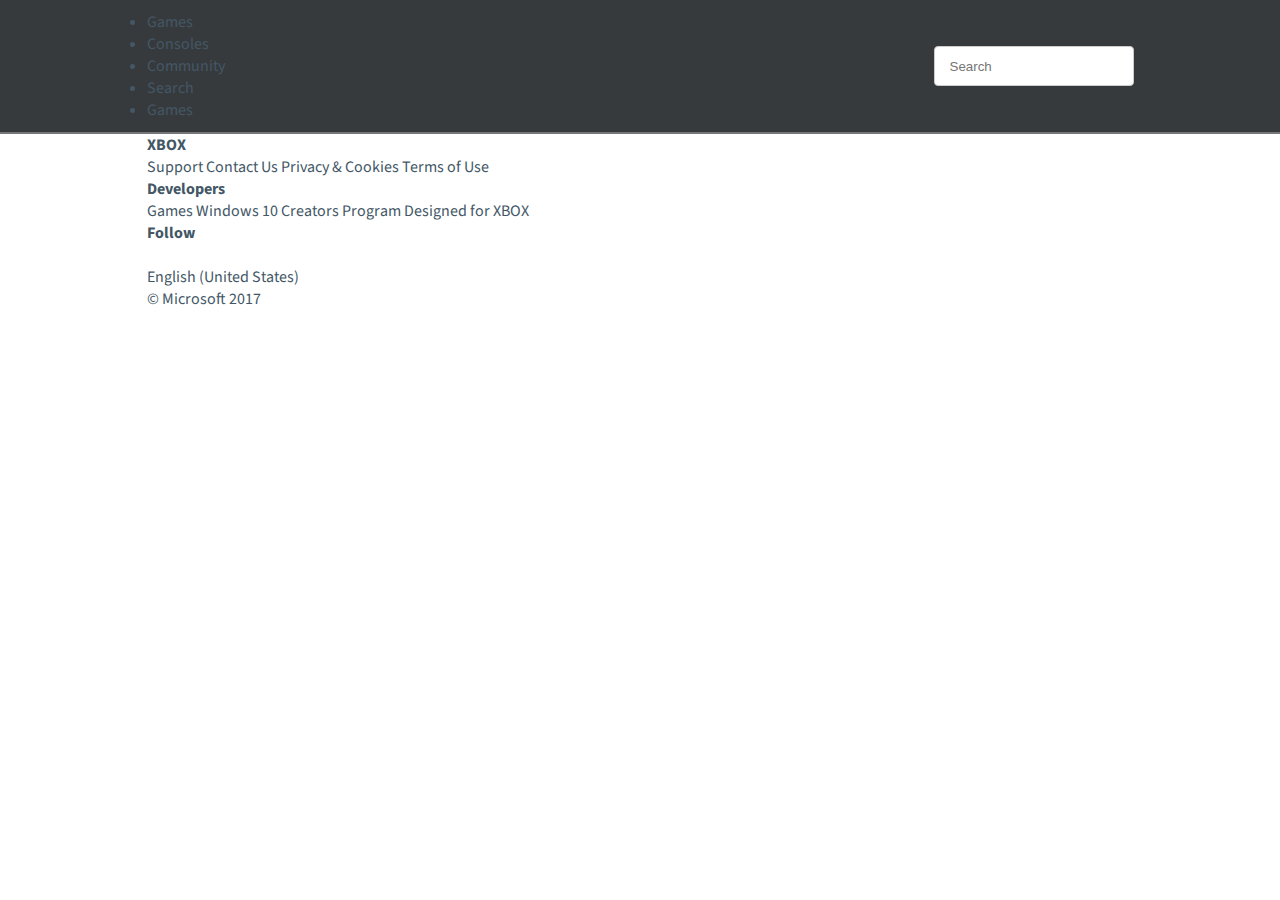
==== duty.html @ 9a5eff0d "dutystep" ====
<!DOCTYPE html>
<html lang="en">

<head>
	<meta charset="UTF-8">
	<meta name="viewport" content="width=device-width, initial-scale=1.0">
	<link rel="shortcut icon" href="images/favicon.png" type="image/x-icon" />
	<link rel="preconnect" href="https://fonts.googleapis.com" />
	<link rel="preconnect" href="https://fonts.gstatic.com" crossorigin />
	<link href="https://fonts.googleapis.com/css2?family=Source+Sans+3:wght@400;700&display=swap" rel="stylesheet" />
	<link rel="stylesheet" href="css/style.css" />
	<title>Call Of Duty</title>
</head>

<body>
	<header class="header">
		<div class="container">
			<div class="header-content">
				<a href="index.html" class="header-logo">
					<img src="images/header-logo.svg" alt="" />
				</a>
				<nav class="header-menu">
					<ul class="header-menu-body">
						<li class="header-menu-item">
							<a class="header-menu-link" href="index.html">Games</a>
						</li>
						<li class="header-menu-item">
							<a class="header-menu-link" href="duty.html">Consoles</a>
						</li>
						<li class="header-menu-item">
							<a class="header-menu-link" href="#">Community</a>
						</li>
						<li class="header-menu-item">
							<a class="header-menu-link" href="#">Search</a>
						</li>
						<li class="header-menu-item">
							<a class="header-menu-link" href="#">Games</a>
						</li>
					</ul>
				</nav>
				<form class="header-form">
					<input class="header-search" type="text" placeholder="Search" />
				</form>
				<button class="menu-icon" type="button"></button>
			</div>
		</div>
	</header>

	<main class="main"></main>

	<footer class="footer">
		<div class="container">
			<div class="footer-content">
				<div class="footer-block">
					<h4 class="footer-title">XBOX</h4>
					<a href="" class="footer-link">Support</a>
					<a href="" class="footer-link">Contact Us</a>
					<a href="" class="footer-link">Privacy & Cookies</a>
					<a href="" class="footer-link">Terms of Use</a>
				</div>

				<div class="footer-block">
					<h4 class="footer-title">Developers</h4>
					<a href="" class="footer-link">Games</a>
					<a href="" class="footer-link">Windows 10</a>
					<a href="" class="footer-link">Creators Program</a>
					<a href="" class="footer-link">Designed for XBOX</a>
				</div>

				<div class="footer-block">
					<h4 class="footer-title">Follow</h4>
					<a href="" class="footer-social"><img src="images/facebook.png" alt="" /></a>
					<a href="" class="footer-social"><img src="images/twitter.png" alt="" /></a>
					<a href="" class="footer-social"><img src="images/instagram.png" alt="" /></a>
				</div>
			</div>

			<div class="footer-bottom">
				<p class="footer-text">English (United States)</p>
				<p class="footer-text">© Microsoft 2017</p>
			</div>
		</div>
	</footer>

	<script src="js/script.js"></script>

</body>

</html>
---- css/style.css ----
* {
	margin: 0;
	padding: 0;
	box-sizing: border-box;
}

body,
a {
	font-family: "Source Sans 3", sans-serif;
	color: #435766;
	font-size: 16px;
	font-weight: 400;
}

a {
	text-decoration: none;
}

.button {
	display: flex;
	align-items: center;
	justify-content: center;
	border-radius: 4px;
	background: #8dd83d;
	color: #fff;
	transition: all 0.5s ease 0s;
}

.button:hover {
	background: #477913;
	box-shadow: 0 0 10px 0 #477913;
}

.container {
	max-width: 1080px;
	margin: 0 auto;
	padding: 0 15px;
}

.header {
	background: #373a3c;
	border-bottom: 2px solid #777;
	padding: 11px 0;
}

.header-content {
	display: flex;
	align-items: center;
}

.header-logo-img {
	height: 29px;
}

.header-menu {
	flex: 1 1 auto;
}

.header-manu-body {
	display: flex;
	align-items: center;
	justify-content: flex-end;
	list-style: none;
}

.header-manu-item {
	margin: 0 0 0 35px;
}

.header-manu-link {
	transition: all 0.5s ease 0s;
}

.header-manu-link:hover {
	color: #ffffff;
	text-shadow: 0 0 5px #ffffff;
}

.header-form {
}

.header-search {
	border-radius: 4px;
	border: 1px solid #ccc;
	background: #fff;
	display: block;
	width: 200px;
	padding: 10px 15px;
	margin: 0 0 0 25px;
	outline: none;
	height: 40px;
}

.menu-icon {
	display: none;
	height: 40px;
	width: 40px;
	flex: 0 0 40px;
	background: url(../images/icon-menu.svg) no-repeat center / cover;
	border: none;
	cursor: pointer;
	margin: 0 0 0 35px;
}

.home {
	min-height: calc(100vh - 59px);
	background: url(../images/battlefront-II.jpg) no-repeat center / cover;
	display: flex;
	flex-direction: column;
	align-items: center;
	justify-content: center;
}

.home-title {
	color: #fff;
	font-size: 75px;
	font-weight: 400;
}

.home-subtitle {
	color: #fff;
	font-size: 24px;
	font-weight: 400;
	margin: 0 0 100px 0;
}

.home-button {
	padding: 10px 25px;
	min-width: 136px;
}

.best {
	background: linear-gradient(180deg, #686c6f 0%, #373a3c 100%);
	padding: 65px 0 165px 0;
}

.best-logo {
	height: 64px;
	display: block;
	margin: 0 auto 16px auto;
}

.best-title {
	color: #fff;
	font-size: 36px;
	font-style: normal;
	font-weight: 400;
	line-height: normal;
	text-align: center;
	margin: 0 0 40px 0;
}

.best-title-big {
	font-size: 48px;
	display: block;
}

.cards-row {
	display: flex;
	justify-content: center;
	flex-wrap: wrap;
	gap: 25px;
}

.best-card {
}

.card {
	border-radius: 4px;
	border: 1px solid #8dd83d;
	background: #fff;
	overflow: hidden;
	flex: 0 0 320px;
	width: 320px;
	transition: all 0.5s ease;
}
.card:hover {
	transform: scale(1.05);
	box-shadow: 0 0 10px #8dd83d;
}

.card-image {
	height: 180px;
}

.best-card-image-1 {
	background: url(../images/best-card-01.jpg) no-repeat center / cover;
}

.best-card-image-2 {
	background: url(../images/best-card-02.jpg) no-repeat center / cover;
}

.best-card-image-3 {
	background: url(../images/best-card-03.jpg) no-repeat center / cover;
}

.card-content {
	padding: 20px;
}

.card-title {
	color: #435766;
	font-size: 18px;
	font-style: normal;
	font-weight: 400;
	line-height: normal;
	margin: 0 0 10px 0;
}

.card-text {
	color: #435766;
	font-size: 24px;
	font-style: normal;
	font-weight: 400;
	line-height: normal;
	margin: 0 0 40px 0;
}

.card-text-block {
	display: block;
}

.card-button {
	padding: 20px;
}

.exclusive {
	padding: 70px 0 140px 0;
	background: url(../images/exclusive-bg.png) no-repeat center / cover;
}

.exclusive-title {
	color: #8dd83d;
	text-align: center;
	font-size: 45px;
	font-weight: 700;
	margin: 0 0 75px 0;
}

.exclusive-row {
	margin: 0 0 90px 0;
}

.exclusive-card-image-1 {
	background: url(../images/exclusive-img-1.png) no-repeat center / cover;
}

.exclusive-card-image-2 {
	background: url(../images/exclusive-img-2.png) no-repeat center / cover;
}

.exclusive-card-image-3 {
	background: url(../images/exclusive-img-3.png) no-repeat center / cover;
}

.exclusive-card-image-4 {
	background: url(../images/exclusive-img-4.png) no-repeat center / cover;
}

.exclusive-button {
	background: #435766;
	max-width: 200px;
	padding: 16px;
	margin: 0 auto;
}

.pads {
	padding: 114px 0 145px 0;
	background: url(../images/Rectangle.jpg) no-repeat center / cover;
}

.container {
	max-width: 1017px;
	margin: 0 auto;
}

.pads-title {
	font-size: 48px;
	line-height: 56px;
	color: #ffffff;
	margin-bottom: 10px;
}

.pads-text {
	font-size: 24px;
	line-height: 28px;
	color: #ffffff;
	margin-bottom: 37px;
	max-width: 530px;
}

.pads-block {
	display: flex;
	align-items: center;
	gap: 15px;
}

.pads-button {
	padding: 20px 50px;
	background: #373a3c;
	text-decoration: none;
	font-size: 16px;
	line-height: 21px;
	color: #ffffff;
	border-radius: 4px;
	transition: all 0.5s ease 0s;
}

.pads-button:hover {
	background: #8dd83d;
}

.duty {
	min-height: 100vh;
	background: url(../images/home-duty-bg.jpg) no-repeat center / cover;
}
.container-duty {
	min-height: 100vh;
}
.duty-content {
	min-height: 100vh;
	max-width: 305px;
	margin: 0 0 0 auto;
	display: flex;
	flex-direction: column;
	align-items: flex-end;
	justify-content: center;
}
.duty-title {
	color: #fff;
	font-size: 36px;
	font-weight: 400;
}
.duty-subtitle {
	color: #fff;
	font-size: 14px;
	margin: 0 0 130px 0;
}
.duty-row {
	display: flex;
	gap: 10px;
}
.duty-button {
	padding: 9px 20px;
}

@media (max-width: 777px) {
	.menu-icon {
		display: block;
		position: relative;
		z-index: 10;
	}

	.menu-icon.active {
		background: url(../images/menu-close.png) no-repeat center / cover;
	}

	.header-manu-body {
		position: fixed;
		top: -100%;
		left: 0;
		z-index: 9;
		height: 100%;
		width: 100%;
		background: #fdfdfd;
		transition: all 0.5s ease;
		display: block;
		padding: 150px 0 0 0;
	}

	.header-manu-body.active {
		top: 0;
	}

	.header-logo {
		position: relative;
		z-index: 10;
	}

	.header-search {
		position: relative;
		z-index: 10;
	}

	.header-manu-item {
		margin: 0 0 30px 0;
		text-align: center;
	}

	.header-manu-link {
		font-size: 35px;
	}
}

@media (max-width: 550px) {
	.pads-block {
		display: block;
	}
	.pads-button {
		display: block;
		margin: 0 0 20px 0;
		text-align: center;
		max-width: 330px;
	}
}

@media (max-width: 450px) {
	.menu-icon {
		margin: 0 0 0 20px;
	}

	.header-search {
		padding: 5px 10px;
		margin: 0 0 0 15px;
		max-width: 140px;
	}

	.header-logo-img {
		height: 20px;
	}

	.pads-title {
		font-size: 38px;
		text-align: center;
	}

	.pads-text {
		text-align: center;
		font-size: 20px;
	}
}
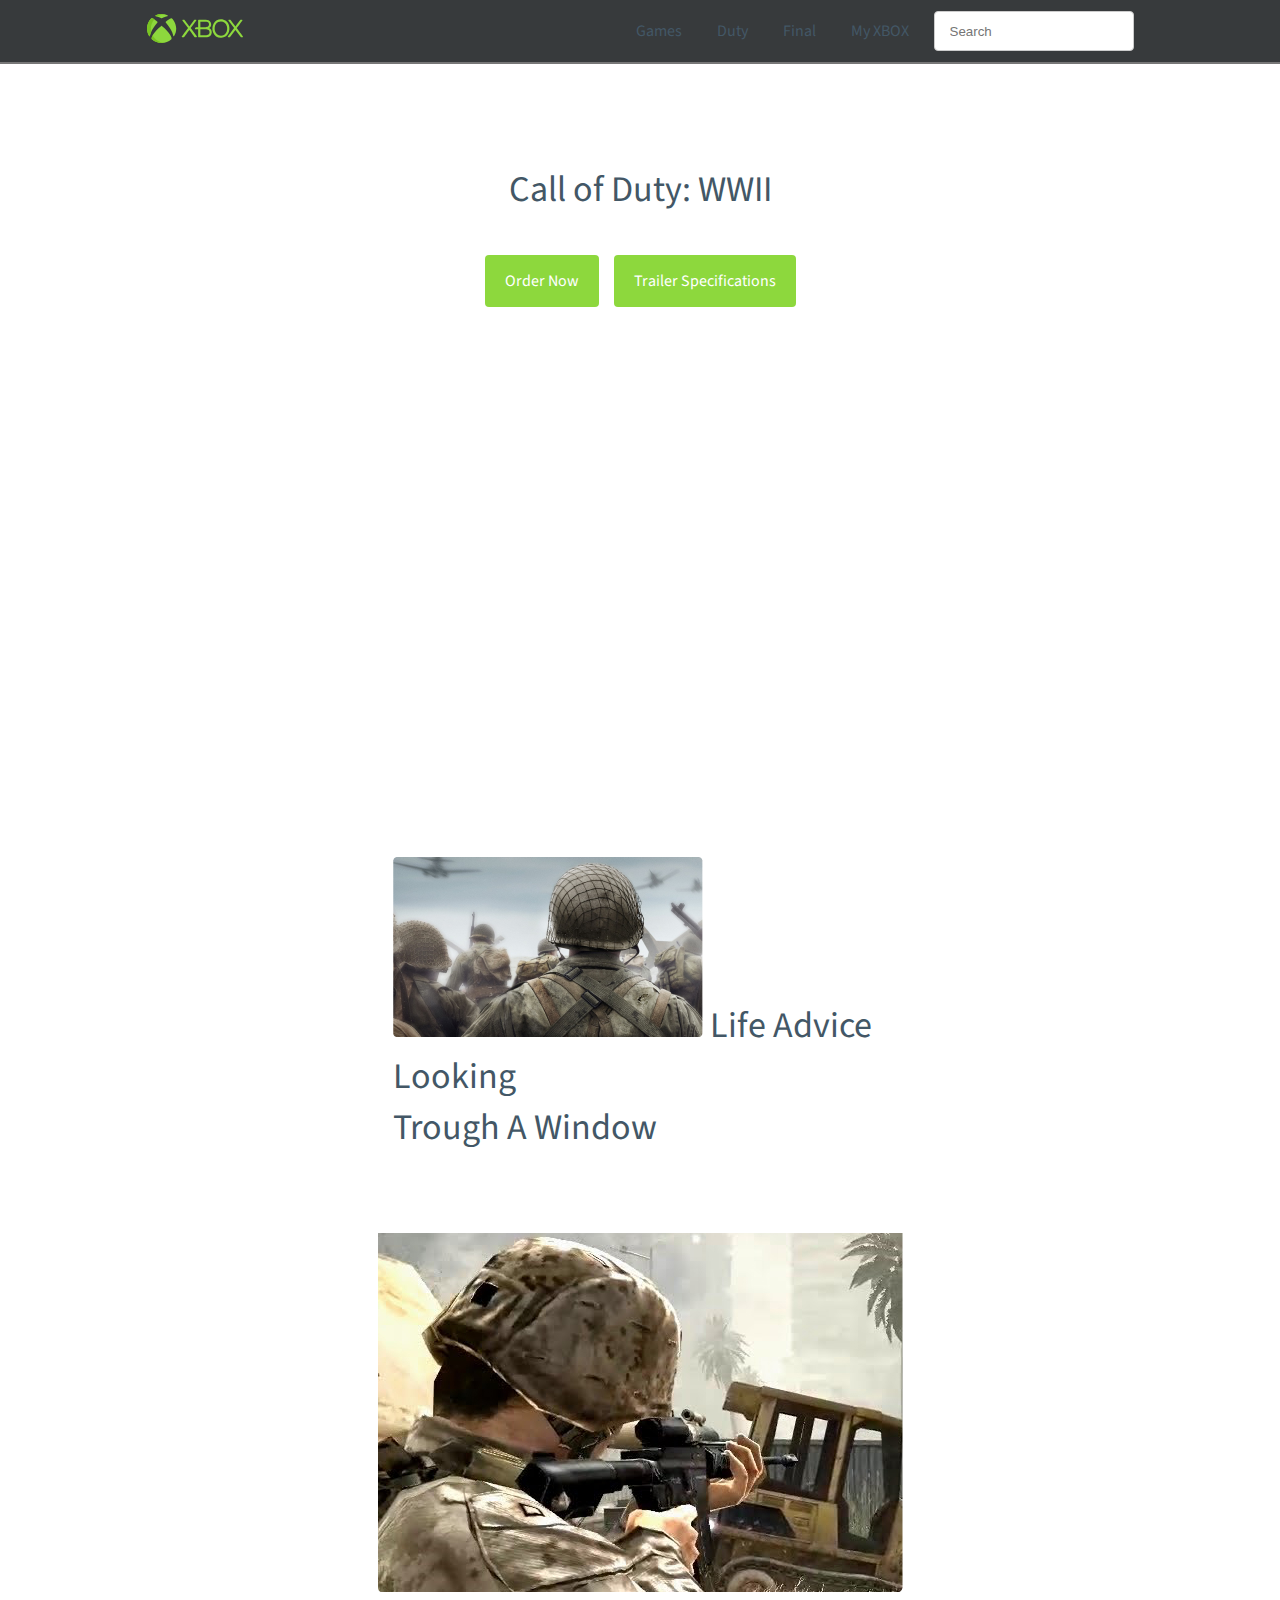
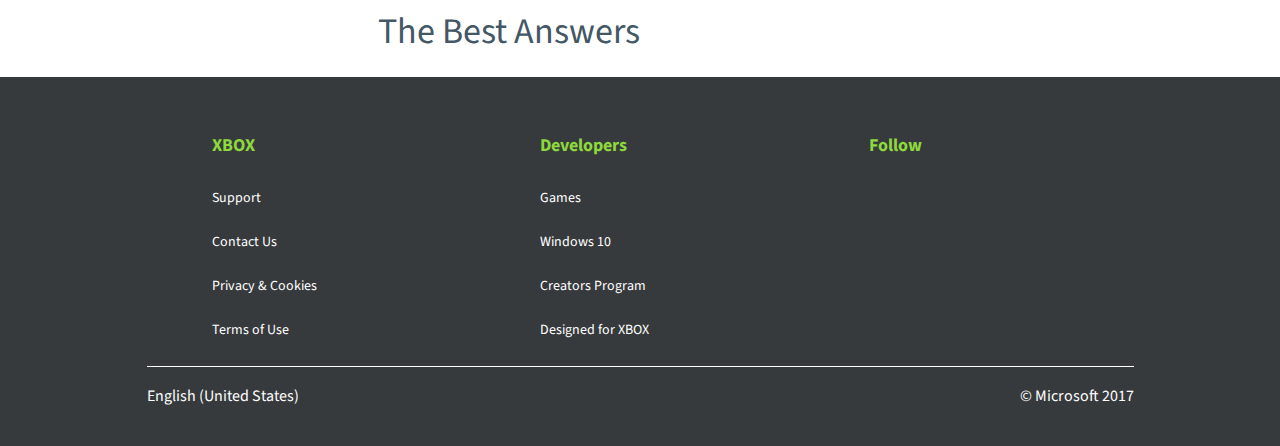
==== commit 38d650fb: "stepconsolesss" ====
--- a/duty.html
+++ b/duty.html
@@ -8,7 +8,7 @@
 	<link rel="preconnect" href="https://fonts.googleapis.com" />
 	<link rel="preconnect" href="https://fonts.gstatic.com" crossorigin />
 	<link href="https://fonts.googleapis.com/css2?family=Source+Sans+3:wght@400;700&display=swap" rel="stylesheet" />
-	<link rel="stylesheet" href="css/style.css" />
+	<link rel="stylesheet" href="css/style.css">
 	<title>Call Of Duty</title>
 </head>
 
@@ -16,37 +16,71 @@
 	<header class="header">
 		<div class="container">
 			<div class="header-content">
-				<a href="index.html" class="header-logo">
-					<img src="images/header-logo.svg" alt="" />
+				<a href="images/heder-logo.svg" class="header-logo">
+					<img src="images/heder-logo.svg" alt="" class="header-logo-img">
 				</a>
+
 				<nav class="header-menu">
-					<ul class="header-menu-body">
-						<li class="header-menu-item">
-							<a class="header-menu-link" href="index.html">Games</a>
+					<ul class="header-manu-body">
+						<li class="header-manu-item">
+							<a href="index.html" class="header-manu-link"> Games </a>
 						</li>
-						<li class="header-menu-item">
-							<a class="header-menu-link" href="duty.html">Consoles</a>
+						<li class="header-manu-item">
+							<a href="duty.html" class="header-manu-link"> Duty </a>
 						</li>
-						<li class="header-menu-item">
-							<a class="header-menu-link" href="#">Community</a>
+						<li class="header-manu-item">
+							<a href="final.html" class="header-manu-link"> Final </a>
 						</li>
-						<li class="header-menu-item">
-							<a class="header-menu-link" href="#">Search</a>
-						</li>
-						<li class="header-menu-item">
-							<a class="header-menu-link" href="#">Games</a>
+						<li class="header-manu-item">
+							<a href="#" class="header-manu-link"> My XBOX </a>
 						</li>
 					</ul>
 				</nav>
-				<form class="header-form">
-					<input class="header-search" type="text" placeholder="Search" />
+
+				<form class="header-form" action="">
+					<input class="header-search" type="text" placeholder="Search">
 				</form>
+
 				<button class="menu-icon" type="button"></button>
+
 			</div>
 		</div>
 	</header>
 
-	<main class="main"></main>
+	<main class="main">
+		<section class="trailer">
+			<div class="container">
+				<h2 class="trailer-title">Call of Duty: WWII</h2>
+				<div class="trailer-row">
+					<a href="" class="trailer-button button">Order Now</a>
+					<a href="" class="trailer-button button">Trailer Specifications</a>
+				</div>
+				<iframe class="trailer-video" src="https://www.youtube.com/embed/D4Q_XYVescc" title="Youtube trailer video"
+					frameborder="0"></iframe>
+
+			</div>
+			<section class="desc">
+				<div class="container desc-container">
+					<p class="desc-text">
+						<img class="desc-image" src="images/exclusive-img-4.png" alt="">
+						Life Advice Looking <br>
+						Trough A Window
+					</p>
+				</div>
+			</section>
+		</section>
+
+		<section class="desc">
+			<div class="container desc-container">
+				<p class="desc-text">
+					<img class="desc-image" src="images/ranked-callofduty-lead.jpg" alt="">
+					The Best Answers
+				</p>
+			</div>
+		</section>
+		</section>
+
+	</main>
 
 	<footer class="footer">
 		<div class="container">
--- a/css/style.css
+++ b/css/style.css
@@ -343,6 +343,110 @@
 }
 .duty-button {
 	padding: 9px 20px;
+}
+.footer {
+	padding: 58px 0 0 0;
+	background: #373a3c;
+}
+.footer-content {
+	display: flex;
+}
+.footer-block {
+	flex: 0 0 33.333%;
+	padding: 0 0 0 65px;
+}
+.footer-title {
+	margin: 0 0 34px 0;
+	font-size: 18px;
+	line-height: 21px;
+	color: #8dd83d;
+}
+.footer-link {
+	display: block;
+	margin: 0 0 28px 0;
+	font-size: 14px;
+	line-height: 16px;
+	color: #fff;
+	text-decoration: none;
+}
+.footer-social {
+	display: inline-block;
+	margin: 0 10px 0 0;
+}
+.footer-bottom {
+	display: flex;
+	justify-content: space-between;
+	padding: 20px 0 40px 0;
+	border-top: 1px solid #fff;
+}
+.footer-text {
+	font-size: 16px;
+	line-height: 19px;
+	color: #fff;
+}
+.trailer {
+	background: radial-gradient(
+		100% 100% at 50% 0% rgba(76, 80, 82, 0.1) 0%,
+		rgba(95, 98, 101, 0.1) 100%
+	);
+
+	padding: 100px 0 40px 0;
+}
+.trailer-title {
+	color: #435766;
+	font-size: 36px;
+	font-style: normal;
+	font-weight: 400;
+	line-height: normal;
+	text-align: center;
+	margin: 0 0 40px 0;
+}
+.trailer-row {
+	display: flex;
+	flex-wrap: wrap;
+	justify-content: center;
+	gap: 15px;
+	margin: 0 0 40px 0;
+}
+.trailer-button {
+	padding: 15px 20px;
+	margin: 0 0 40px 0;
+}
+.trailer-video {
+	display: block;
+	width: 800px;
+	height: 450px;
+	border-radius: 10px;
+	margin: 0 auto;
+}
+.desc {
+	background: radial-gradient(
+		100% 100% at 50% 0% rgba(76, 80, 82, 0.1) 0%,
+		rgba(95, 98, 101, 0.1) 100%
+	);
+	padding: 20px 0;
+}
+.desc-container {
+	display: flex;
+	justify-content: center;
+	flex-wrap: wrap;
+}
+.desc-text {
+	color: #435766;
+	font-size: 36px;
+	font-style: normal;
+	font-weight: 400;
+	line-height: normal;
+	flex: 0 0 50%;
+}
+.desc-image {
+	flex: 0 0 50%;
+}
+
+@media (max-width: 850px) {
+	.trailer-video {
+		width: 90%;
+	}
 }
 
 @media (max-width: 777px) {
